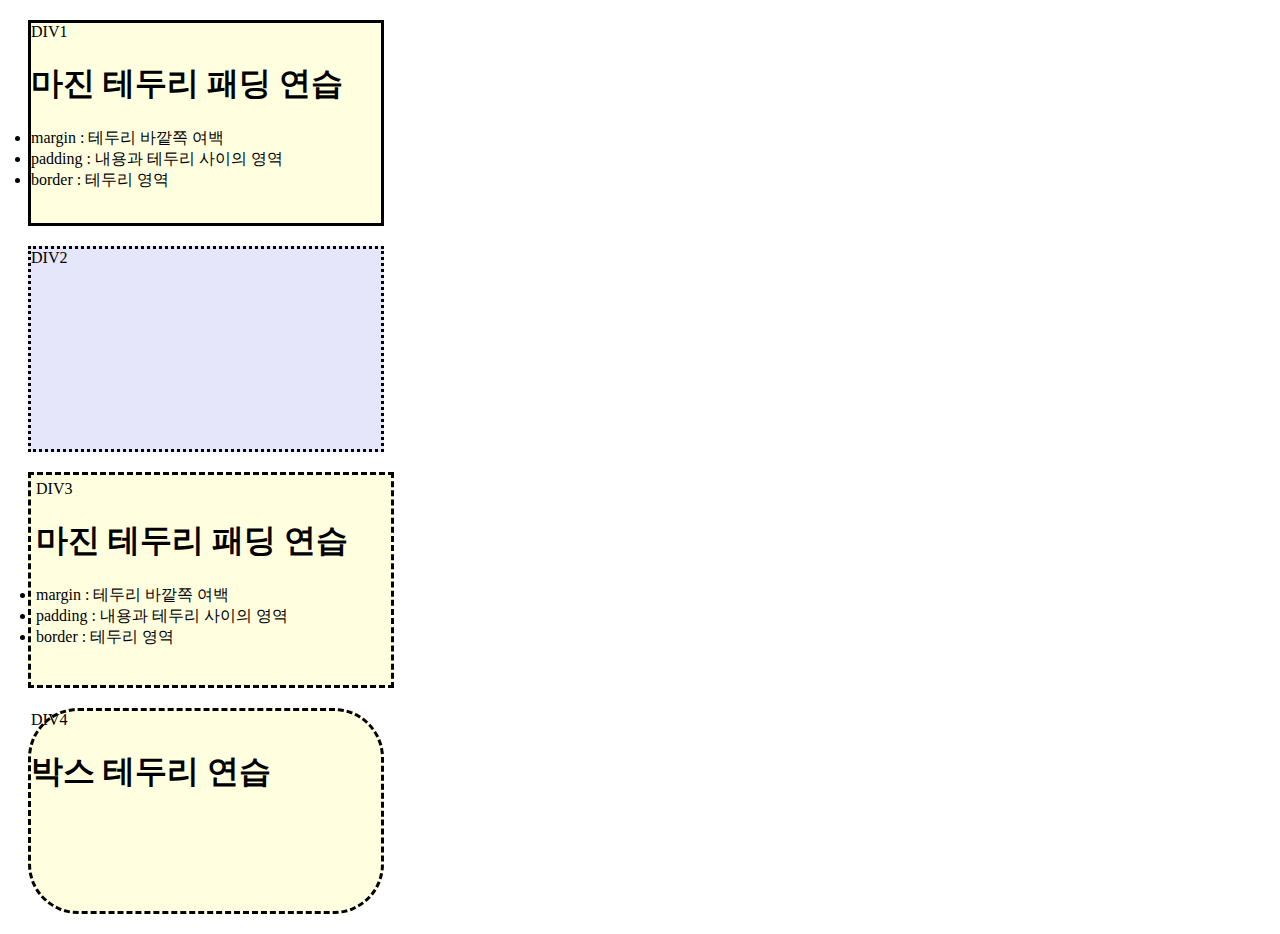
==== index.html @ e792fb4b "Add files via upload" ====
<!DOCTYPE html> 
<html lang="en"> 
<head> 
    <meta charset="UTF-8"> 
    <title>Document</title>
    <style>
        div{
            background-color: lightyellow;
            width: 350px;
            height: 200px; 
            border: 3px solid #000000;
            margin: 20px;
            /*padding: 30px*/

        }
    </style> 
</head> 
<body> 
    <div>DIV1
        <h1>마진 테두리 패딩 연습</h1> 
        <li>margin : 테두리 바깥쪽 여백</li> 
        <li>padding : 내용과 테두리 사이의 영역</li> 
        <li>border : 테두리 영역</li>
    </div>  
    <div style="background-color: lavender; border-style: dotted;">DIV2
    </div>
    <div style="padding:5px; margin:20px; border-style:dashed;">DIV3<br> 
        <h1>마진 테두리 패딩 연습</h1> 
        <li>margin : 테두리 바깥쪽 여백</li> 
        <li>padding : 내용과 테두리 사이의 영역</li> 
        <li>border : 테두리 영역</li> 
    </div> 
    <div style="border-radius:50px; border-style: dashed;">DIV4<br> 
        <h1>박스 테두리 연습</h1> 
    </div>
</body> 
</html>
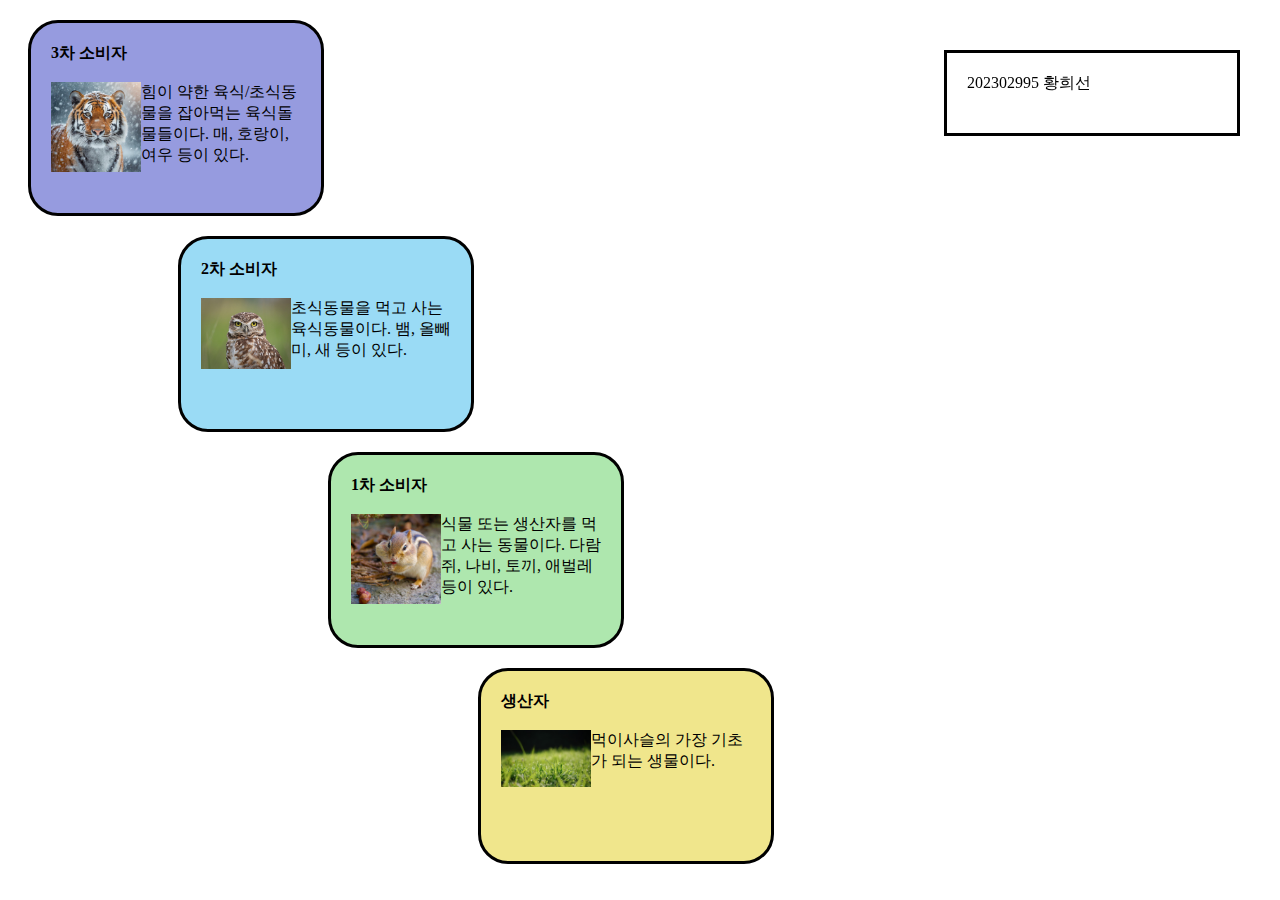
==== commit 97d0a4da: "Add files via upload" ====
--- a/index.html
+++ b/index.html
@@ -2,36 +2,44 @@
 <html lang="en"> 
 <head> 
     <meta charset="UTF-8"> 
-    <title>Document</title>
+    <title>먹이사슬 피라미드</title>
     <style>
         div{
-            background-color: lightyellow;
-            width: 350px;
-            height: 200px; 
+            width: 250px;
+            height: 150px; 
             border: 3px solid #000000;
             margin: 20px;
-            /*padding: 30px*/
-
+            padding: 20px;
         }
-    </style> 
-</head> 
-<body> 
-    <div>DIV1
-        <h1>마진 테두리 패딩 연습</h1> 
-        <li>margin : 테두리 바깥쪽 여백</li> 
-        <li>padding : 내용과 테두리 사이의 영역</li> 
-        <li>border : 테두리 영역</li>
-    </div>  
-    <div style="background-color: lavender; border-style: dotted;">DIV2
+        #number{
+            position:fixed;
+            top:30px;
+            right:20px;
+            height:40px;
+        }
+    </style>
+</head>
+<body>
+    <div style="background-color: rgb(150, 155, 223); border-radius: 30px;">
+        <b>3차 소비자</b><br><br>
+        <img src="호랑이.jpeg" width="90px" style="float:left">
+        힘이 약한 육식/초식동물을 잡아먹는 육식돌물들이다. 매, 호랑이, 여우 등이 있다.
+       
     </div>
-    <div style="padding:5px; margin:20px; border-style:dashed;">DIV3<br> 
-        <h1>마진 테두리 패딩 연습</h1> 
-        <li>margin : 테두리 바깥쪽 여백</li> 
-        <li>padding : 내용과 테두리 사이의 영역</li> 
-        <li>border : 테두리 영역</li> 
-    </div> 
-    <div style="border-radius:50px; border-style: dashed;">DIV4<br> 
-        <h1>박스 테두리 연습</h1> 
+    <div style="background-color: rgb(154, 219, 245); border-radius: 30px;  position: relative; left:150px; ">
+        <b>2차 소비자</b><br><br>
+        <img src="올빼미.jpeg" width="90px" style="float:left">
+        초식동물을 먹고 사는 육식동물이다. 뱀, 올빼미, 새 등이 있다.
+    </div>    
+    <div style="background-color: rgb(174, 231, 174); border-radius: 30px; position: relative; left:300px;">
+        <b>1차 소비자</b><br><br>
+        <img src="다람쥐.jpeg" width="90px" style="float:left">
+        식물 또는 생산자를 먹고 사는 동물이다. 다람쥐, 나비, 토끼, 애벌레 등이 있다.
     </div>
-</body> 
-</html>+    <div style="background-color: khaki; border-radius: 30px; position: relative; left:450px;">
+        <b>생산자</b><br><br>
+        <img src="풀.jpeg" width="90px" style="float:left">
+        먹이사슬의 가장 기초가 되는 생물이다.
+    </div>
+    <div id="number">202302995 황희선</div>
+</body>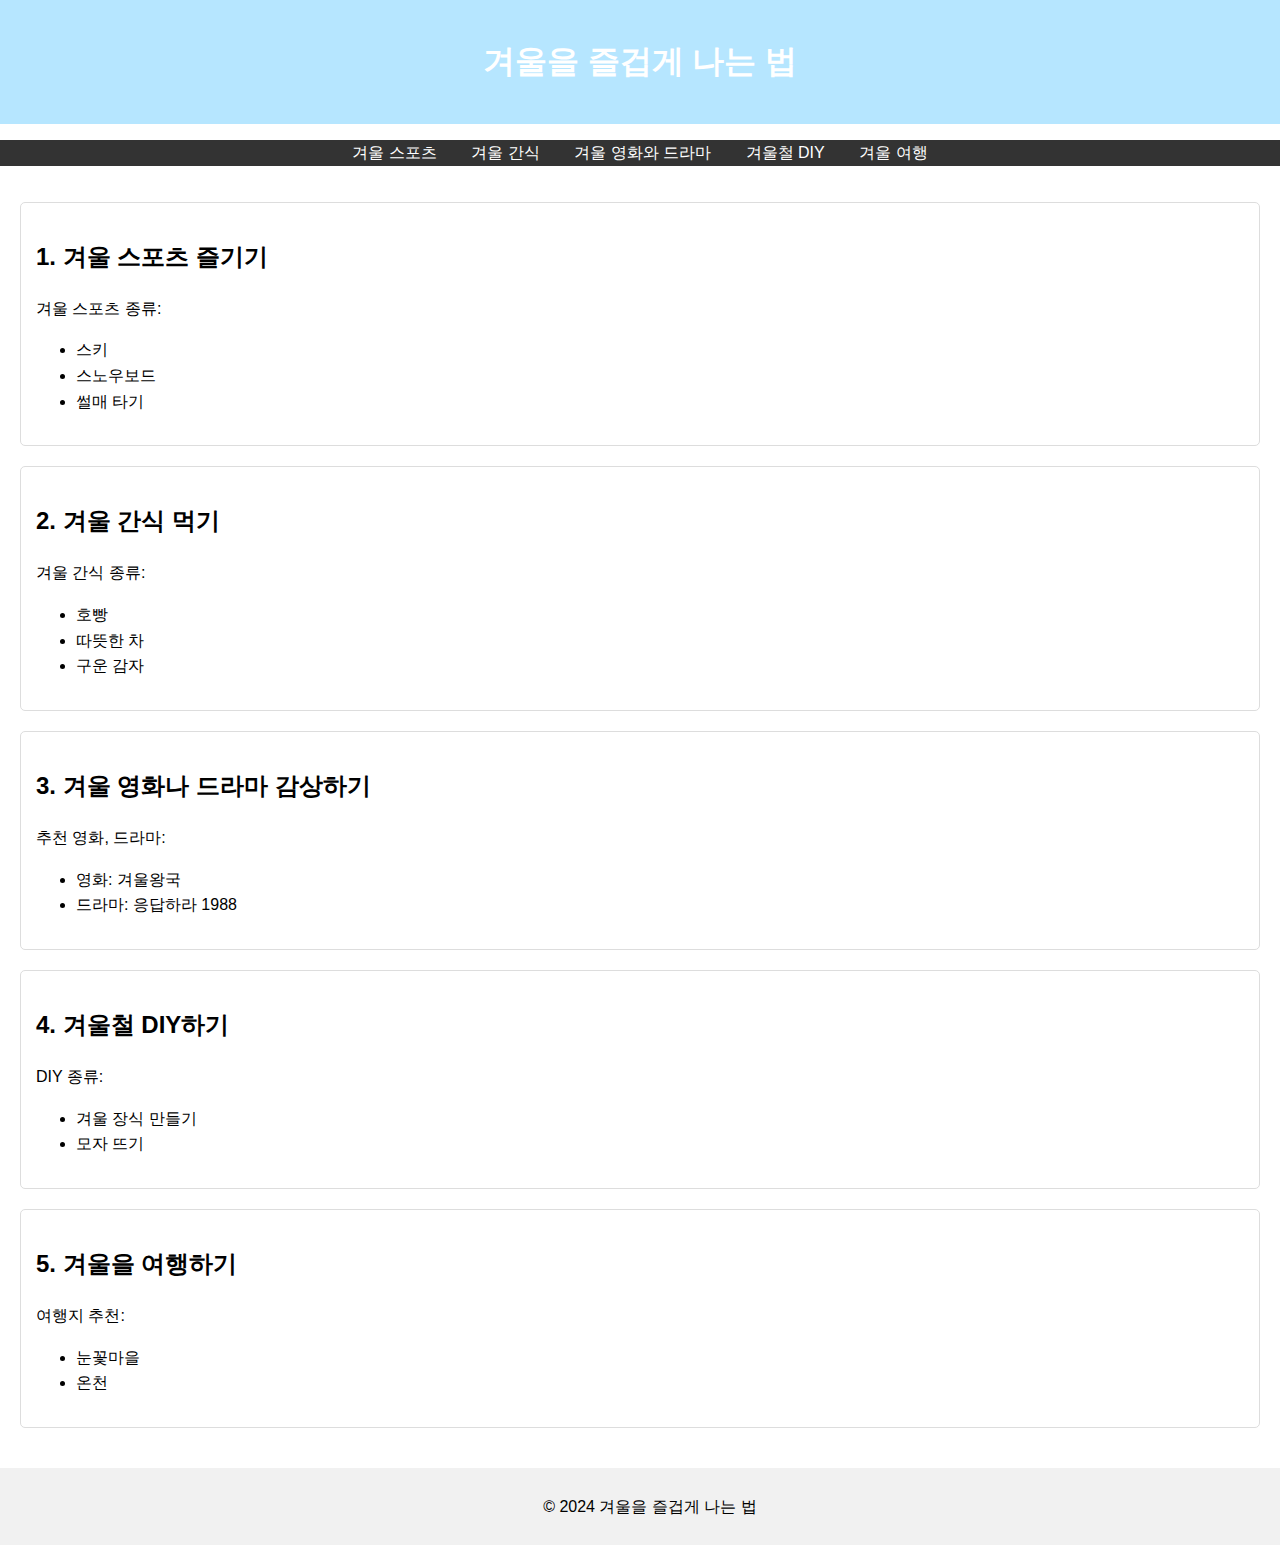
==== commit b2101a03: "Add files via upload" ====
--- a/index.html
+++ b/index.html
@@ -1,45 +1,71 @@
-<!DOCTYPE html> 
-<html lang="en"> 
-<head> 
-    <meta charset="UTF-8"> 
-    <title>먹이사슬 피라미드</title>
-    <style>
-        div{
-            width: 250px;
-            height: 150px; 
-            border: 3px solid #000000;
-            margin: 20px;
-            padding: 20px;
-        }
-        #number{
-            position:fixed;
-            top:30px;
-            right:20px;
-            height:40px;
-        }
-    </style>
+<!DOCTYPE html>
+<html lang="en">
+<head>
+    <meta charset="UTF-8">
+    <meta name="viewport" content="width=device-width, initial-scale=1.0">
+    <title>겨울을 즐겁게 나는 법</title>
+    <link rel="stylesheet" href="style.css">
 </head>
 <body>
-    <div style="background-color: rgb(150, 155, 223); border-radius: 30px;">
-        <b>3차 소비자</b><br><br>
-        <img src="호랑이.jpeg" width="90px" style="float:left">
-        힘이 약한 육식/초식동물을 잡아먹는 육식돌물들이다. 매, 호랑이, 여우 등이 있다.
-       
-    </div>
-    <div style="background-color: rgb(154, 219, 245); border-radius: 30px;  position: relative; left:150px; ">
-        <b>2차 소비자</b><br><br>
-        <img src="올빼미.jpeg" width="90px" style="float:left">
-        초식동물을 먹고 사는 육식동물이다. 뱀, 올빼미, 새 등이 있다.
-    </div>    
-    <div style="background-color: rgb(174, 231, 174); border-radius: 30px; position: relative; left:300px;">
-        <b>1차 소비자</b><br><br>
-        <img src="다람쥐.jpeg" width="90px" style="float:left">
-        식물 또는 생산자를 먹고 사는 동물이다. 다람쥐, 나비, 토끼, 애벌레 등이 있다.
-    </div>
-    <div style="background-color: khaki; border-radius: 30px; position: relative; left:450px;">
-        <b>생산자</b><br><br>
-        <img src="풀.jpeg" width="90px" style="float:left">
-        먹이사슬의 가장 기초가 되는 생물이다.
-    </div>
-    <div id="number">202302995 황희선</div>
-</body>+    <header>
+        <h1>겨울을 즐겁게 나는 법</h1>
+    </header>
+    <nav>
+        <ul>
+            <li><a href="#sports">겨울 스포츠</a></li>
+            <li><a href="#snacks">겨울 간식</a></li>
+            <li><a href="#movies">겨울 영화와 드라마</a></li>
+            <li><a href="#diy">겨울철 DIY</a></li>
+            <li><a href="#travel">겨울 여행</a></li>
+        </ul>
+    </nav>
+    <main>
+        <section id="sports">
+            <h2>1. 겨울 스포츠 즐기기</h2>
+            <p>겨울 스포츠 종류:</p>
+            <ul>
+                <li>스키</li>
+                <li>스노우보드</li>
+                <li>썰매 타기</li>
+            </ul>
+            <!--article추가 목록별로-->
+        </section>
+        <section id="snacks">
+            <h2>2. 겨울 간식 먹기</h2>
+            <p>겨울 간식 종류:</p>
+            <ul>
+                <li>호빵</li>
+                <li>따뜻한 차</li>
+                <li>구운 감자</li>
+            </ul>
+        </section>
+        <section id="movies">
+            <h2>3. 겨울 영화나 드라마 감상하기</h2>
+            <p>추천 영화, 드라마:</p>
+            <ul>
+                <li>영화: 겨울왕국</li>
+                <li>드라마: 응답하라 1988</li>
+            </ul>
+        </section>
+        <section id="diy">
+            <h2>4. 겨울철 DIY하기</h2>
+            <p>DIY 종류:</p>
+            <ul>
+                <li>겨울 장식 만들기</li>
+                <li>모자 뜨기</li>
+            </ul>
+        </section>
+        <section id="travel">
+            <h2>5. 겨울을 여행하기</h2>
+            <p>여행지 추천:</p>
+            <ul>
+                <li>눈꽃마을</li>
+                <li>온천</li>
+            </ul>
+        </section>
+    </main>
+    <footer>
+        <p>© 2024 겨울을 즐겁게 나는 법</p>
+    </footer>
+</body>
+</html>--- a/style.css
+++ b/style.css
@@ -0,0 +1,54 @@
+body {
+    font-family: Arial, sans-serif;
+    line-height: 1.6;
+    margin: 0;
+    padding: 0;
+}
+
+header {
+    background-color: #b6e6ff;
+    color: white;
+    padding: 15px;
+    text-align: center;
+}
+
+nav {
+    background: #333;
+    color: white;
+    text-align: center;
+}
+
+nav ul {
+    list-style: none;
+    padding: 0;
+}
+
+nav ul li {
+    display: inline;
+    margin: 0 15px;
+}
+
+nav ul li a {
+    color: white;
+    text-decoration: none;
+}
+
+main {
+    padding: 20px;
+}
+
+section {
+    margin-bottom: 20px;
+    border: 1px solid #ddd;
+    padding: 15px;
+    border-radius: 5px;
+}
+
+footer {
+    text-align: center;
+    padding: 10px;
+    background-color: #f1f1f1;
+    position: relative;
+    bottom: 0;
+    width: 100%;
+}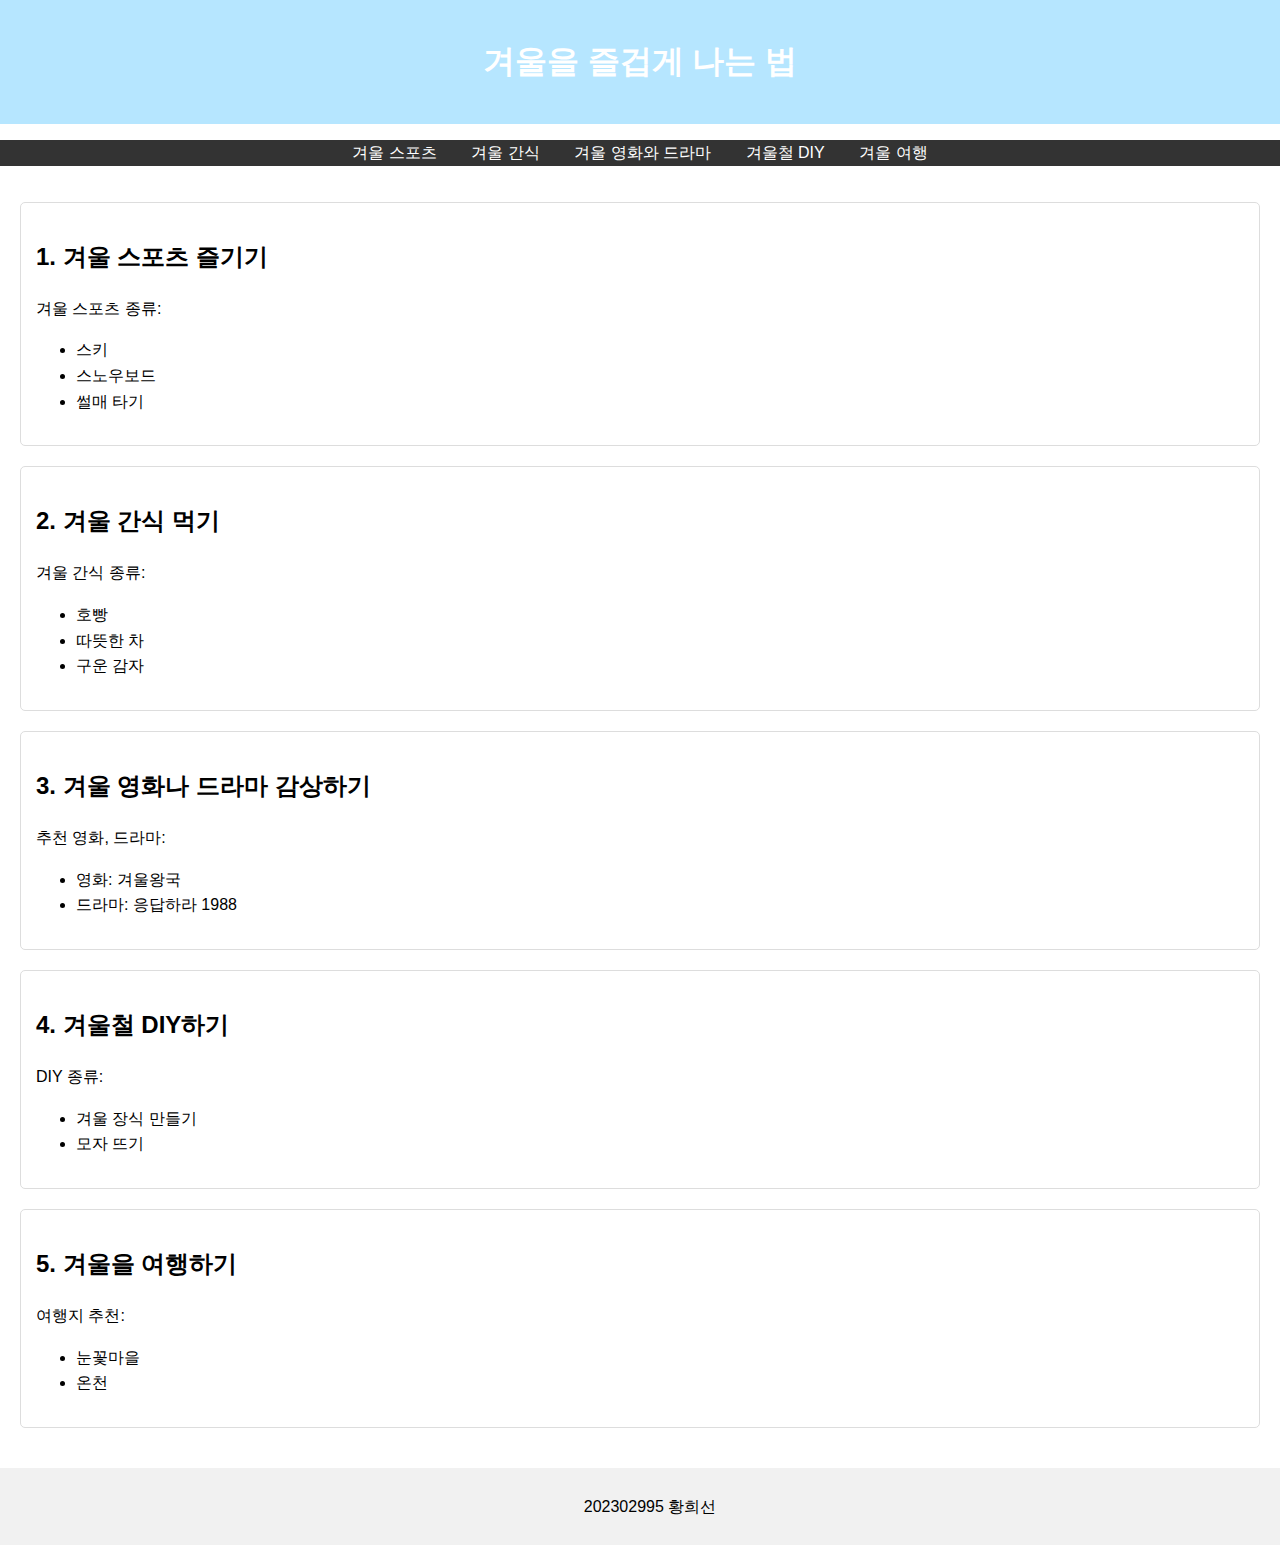
==== commit d03a56b8: "Update index.html" ====
--- a/index.html
+++ b/index.html
@@ -65,7 +65,7 @@
         </section>
     </main>
     <footer>
-        <p>© 2024 겨울을 즐겁게 나는 법</p>
+        <p>202302995 황희선</p>
     </footer>
 </body>
-</html>+</html>
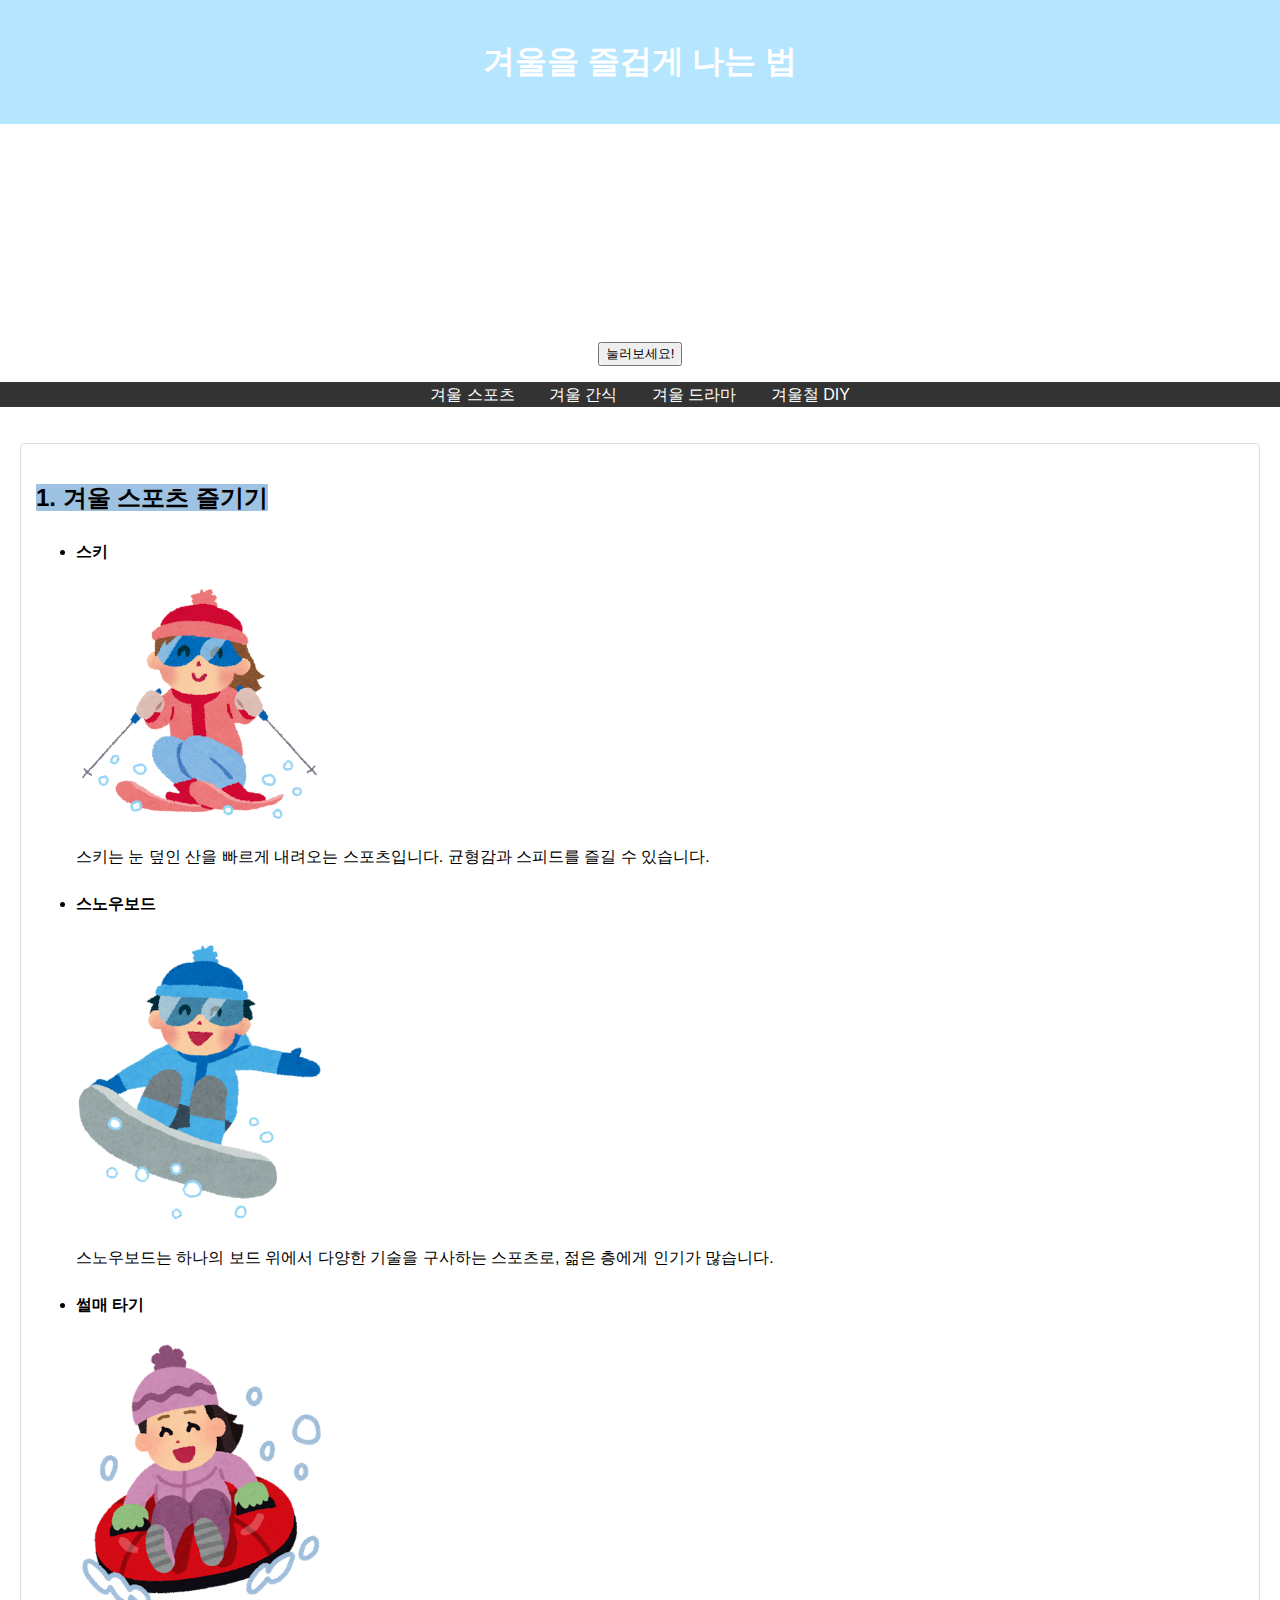
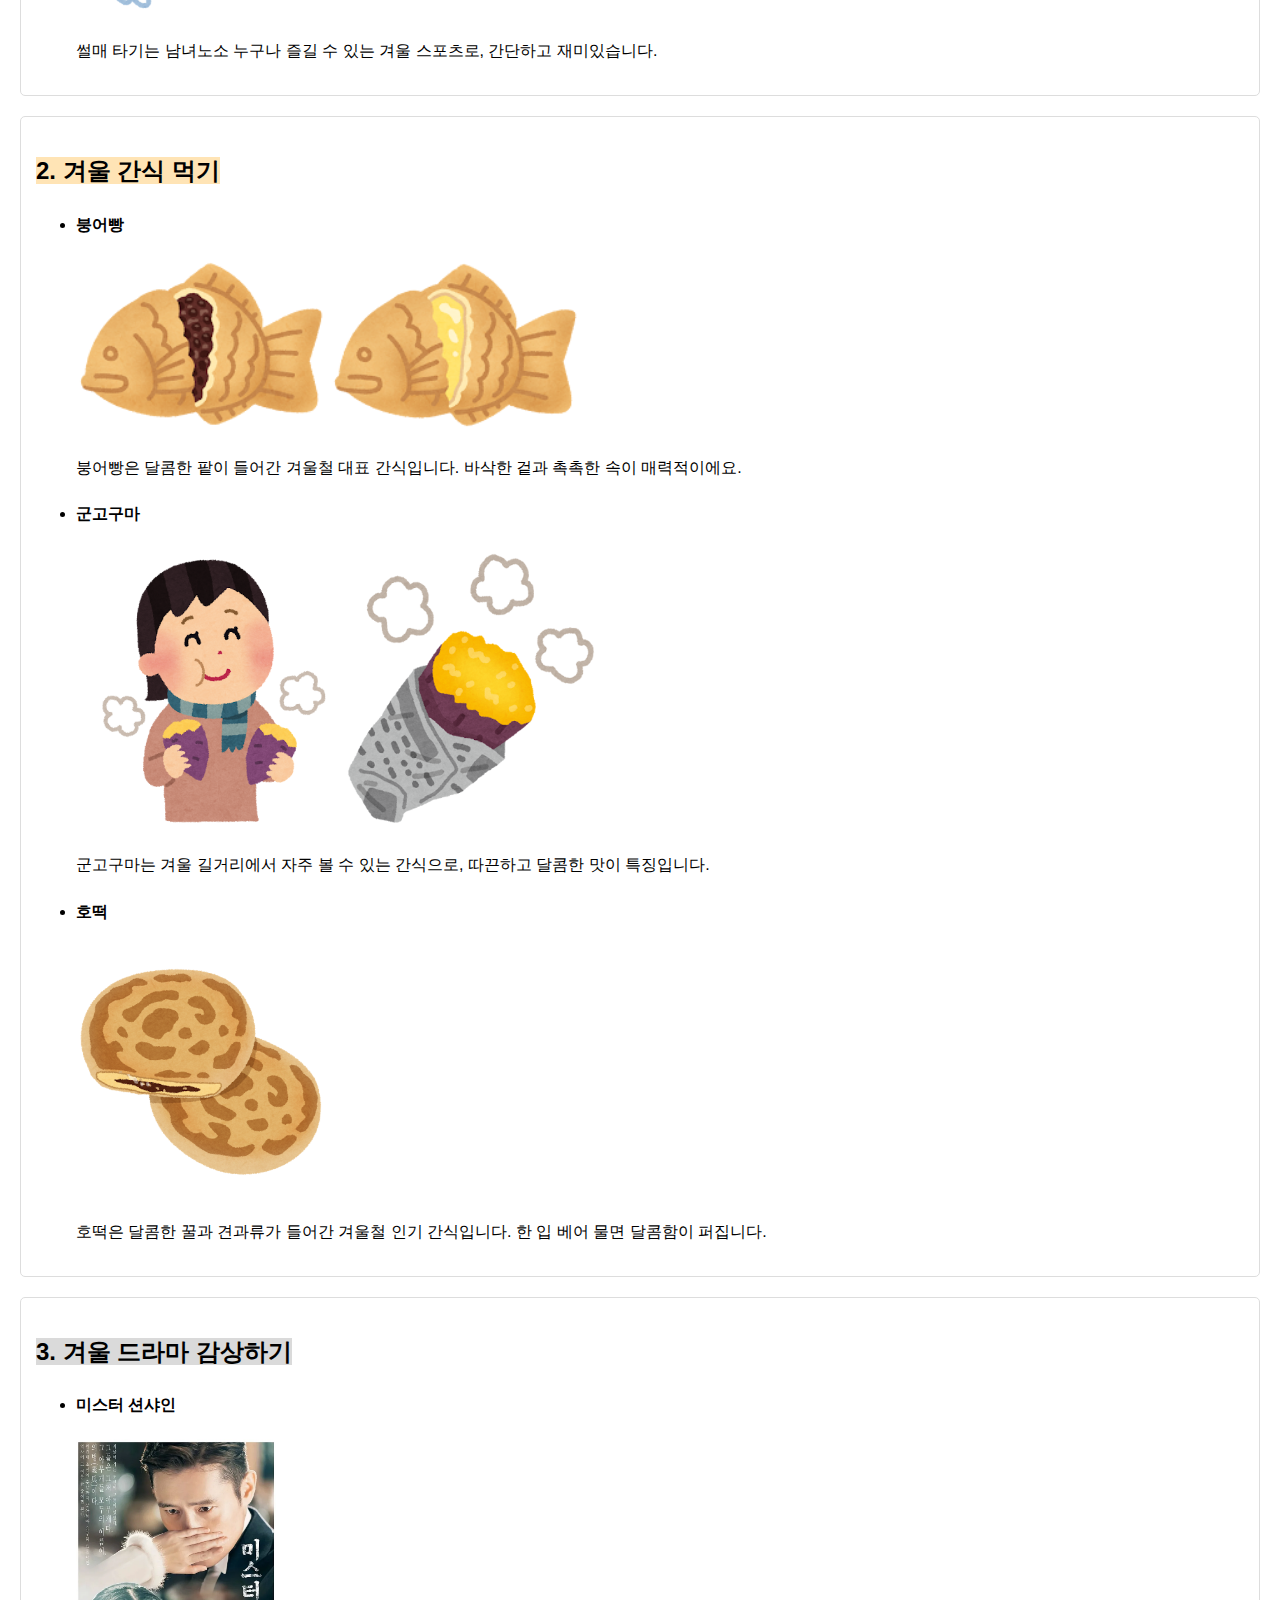
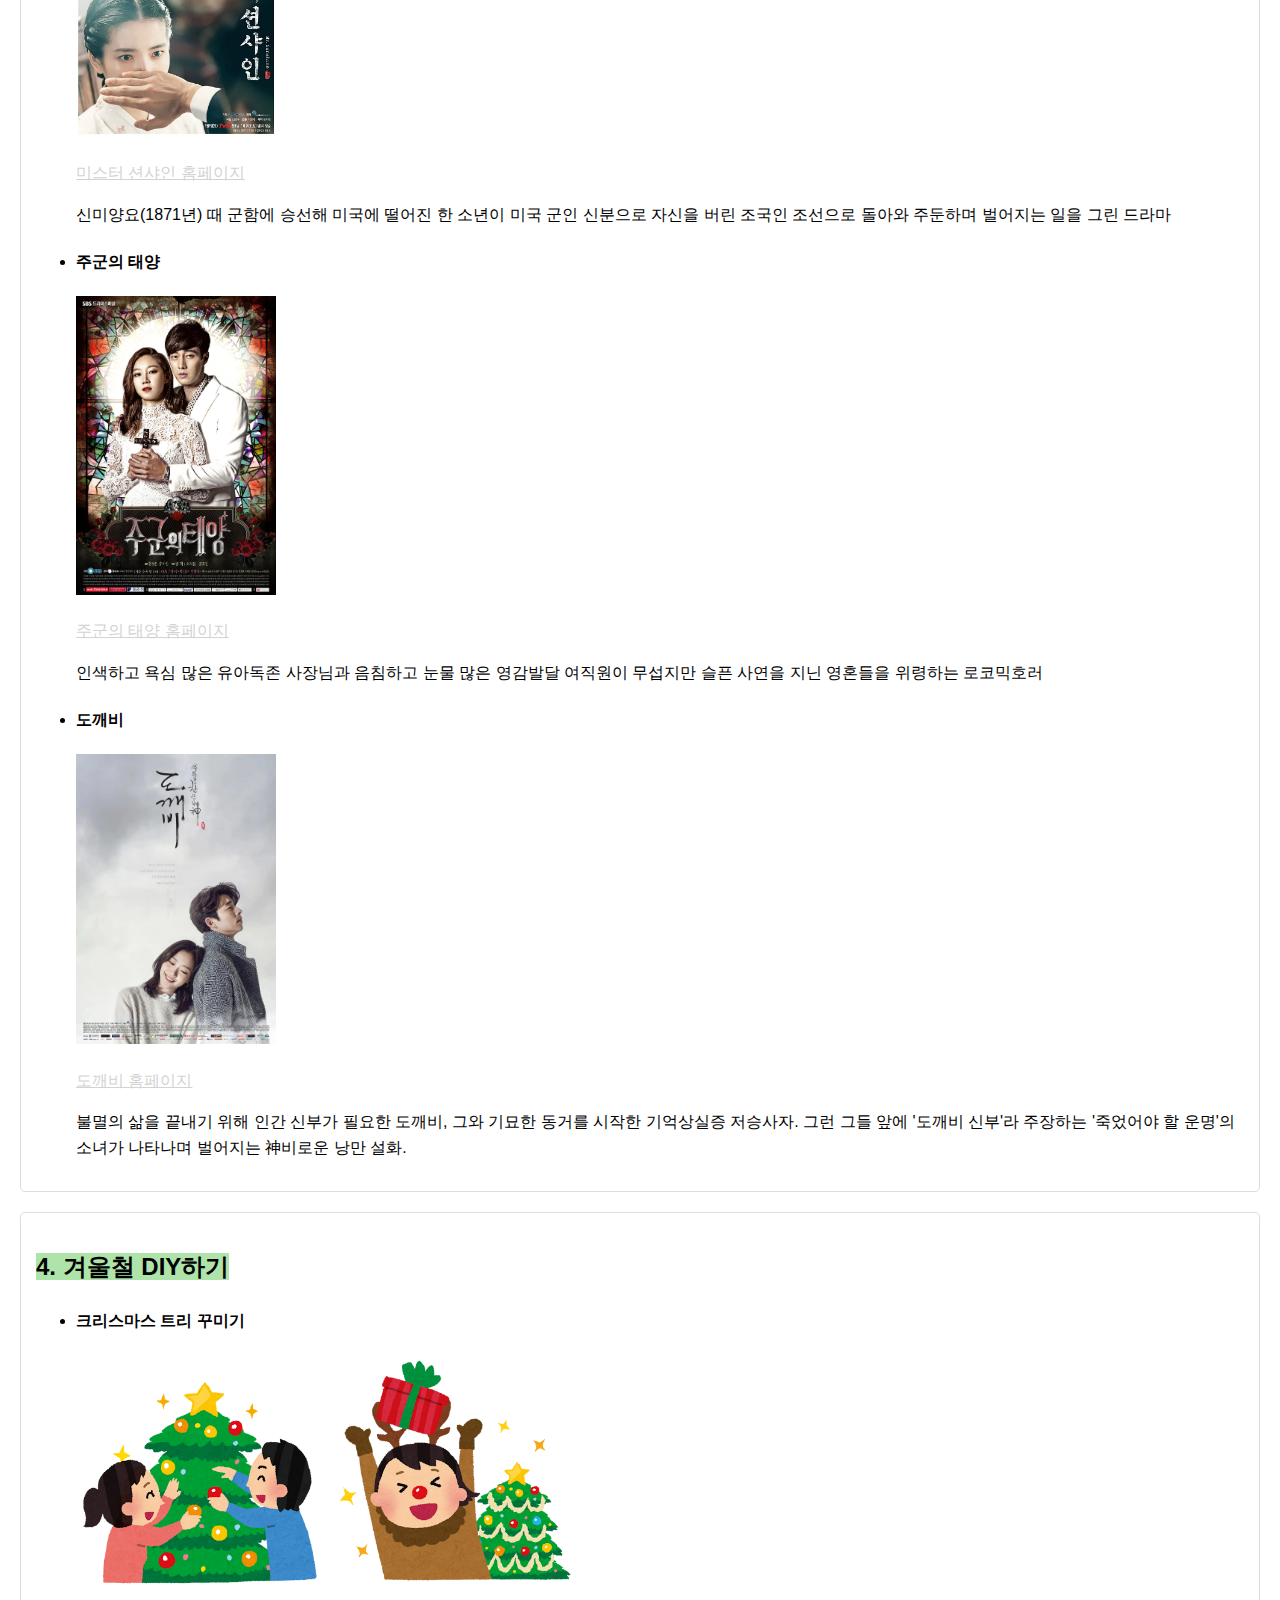
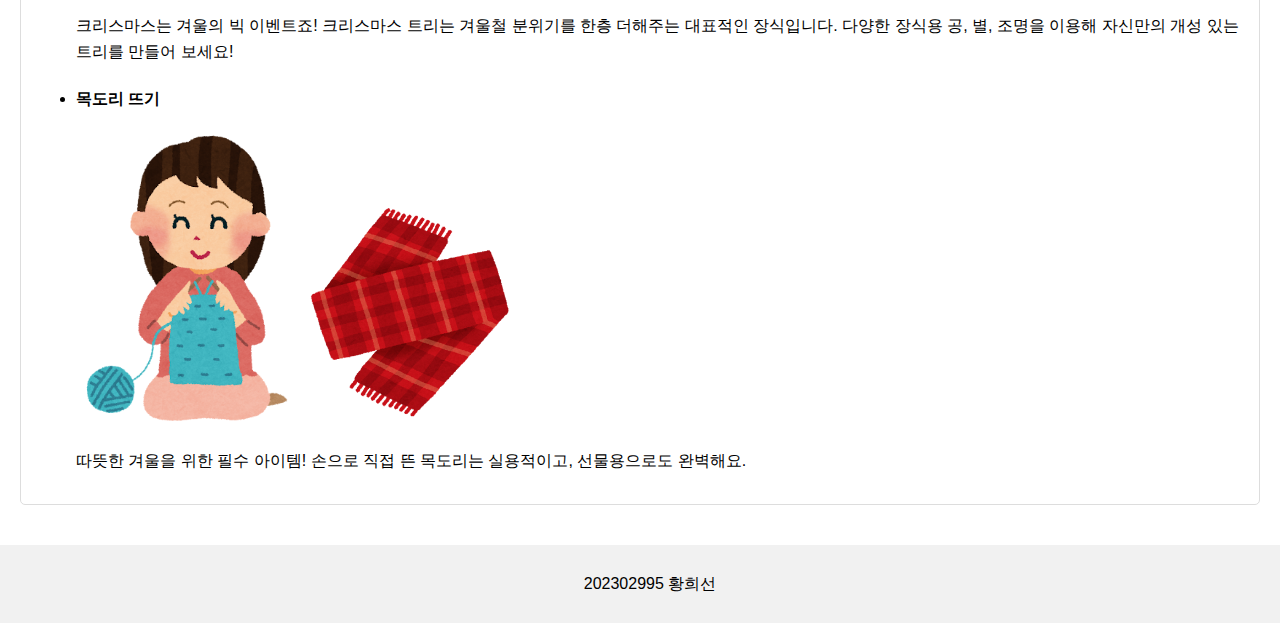
==== commit b40efab5: "Update and rename 웹페이지만들기.html to index.html" ====
--- a/index.html
+++ b/index.html
@@ -5,62 +5,140 @@
     <meta name="viewport" content="width=device-width, initial-scale=1.0">
     <title>겨울을 즐겁게 나는 법</title>
     <link rel="stylesheet" href="style.css">
+    <script>
+        function ool() {
+            alert("메롱!");
+        }
+    </script>
 </head>
 <body>
     <header>
         <h1>겨울을 즐겁게 나는 법</h1>
-    </header>
-    <nav>
+    </header><br>
+    <div id="videoo">
+        <iframe 
+            width="300" 
+            height="170" 
+            src="https://www.youtube.com/embed/lrE8fWHHyW4?autoplay=1"
+            frameborder="0" 
+            allow="accelerometer; autoplay; clipboard-write; encrypted-media; gyroscope; picture-in-picture" 
+            allowfullscreen>
+        </iframe>
+    </div>
+    <div id="button_0">
+        <button onclick="ool()">눌러보세요!</button>
+    </div>
+    <nav id="firstnav">
         <ul>
             <li><a href="#sports">겨울 스포츠</a></li>
             <li><a href="#snacks">겨울 간식</a></li>
-            <li><a href="#movies">겨울 영화와 드라마</a></li>
-            <li><a href="#diy">겨울철 DIY</a></li>
-            <li><a href="#travel">겨울 여행</a></li>
+            <li><a href="#movies">겨울 드라마</a></li>
+            <li><a href="#DIY">겨울철 DIY</a></li>
         </ul>
     </nav>
-    <main>
+    <main id="content">
         <section id="sports">
-            <h2>1. 겨울 스포츠 즐기기</h2>
-            <p>겨울 스포츠 종류:</p>
+            <h2><mark style="background-color: rgb(158, 194, 226);">1. 겨울 스포츠 즐기기</mark></h2>
             <ul>
-                <li>스키</li>
-                <li>스노우보드</li>
-                <li>썰매 타기</li>
+                <li>
+                    <article>
+                    <h4>스키</h4>
+                    <img src="ski_woman.png" width="250">
+                    <p>스키는 눈 덮인 산을 빠르게 내려오는 스포츠입니다. 균형감과 스피드를 즐길 수 있습니다.</p>
+                    </article>
+                </li>
+                <li>
+                    <article>
+                    <h4>스노우보드</h4>
+                    <img src="snowboard_man.png" width="250">
+                    <p>스노우보드는 하나의 보드 위에서 다양한 기술을 구사하는 스포츠로, 젊은 층에게 인기가 많습니다.</p>
+                    </article>
+                </li>
+                <li>
+                    <article>
+                    <h4>썰매 타기</h4>
+                    <img src="snow_tube_woman.png" width="250">
+                    <p>썰매 타기는 남녀노소 누구나 즐길 수 있는 겨울 스포츠로, 간단하고 재미있습니다.</p>
+                    </article>
+                </li>
             </ul>
-            <!--article추가 목록별로-->
         </section>
         <section id="snacks">
-            <h2>2. 겨울 간식 먹기</h2>
-            <p>겨울 간식 종류:</p>
+            <h2><mark style="background-color: moccasin;">2. 겨울 간식 먹기</mark></h2>
             <ul>
-                <li>호빵</li>
-                <li>따뜻한 차</li>
-                <li>구운 감자</li>
+                <li>
+                    <article>
+                    <h4>붕어빵</h4>
+                    <img src="팥빵.png" width="250">
+                    <img src="슈크림.png" width="250">
+                    <p>붕어빵은 달콤한 팥이 들어간 겨울철 대표 간식입니다. 바삭한 겉과 촉촉한 속이 매력적이에요.</p>
+                    </article>
+                </li>
+                <li>
+                    <article>
+                    <h4>군고구마</h4>
+                    <img src="goguma_girl.png" height="280">
+                    <img src="goguma.png" height="280">
+                    <p>군고구마는 겨울 길거리에서 자주 볼 수 있는 간식으로, 따끈하고 달콤한 맛이 특징입니다.</p>
+                    </article>
+                </li>
+                <li>
+                    <article>
+                    <h4>호떡</h4>
+                    <img src="호떡.png" width="250">
+                    <p>호떡은 달콤한 꿀과 견과류가 들어간 겨울철 인기 간식입니다. 한 입 베어 물면 달콤함이 퍼집니다.</p>
+                    </article>
+                </li>
             </ul>
         </section>
         <section id="movies">
-            <h2>3. 겨울 영화나 드라마 감상하기</h2>
-            <p>추천 영화, 드라마:</p>
+            <h2><mark style="background-color: rgb(218, 218, 218);">3. 겨울 드라마 감상하기</mark></h2>
             <ul>
-                <li>영화: 겨울왕국</li>
-                <li>드라마: 응답하라 1988</li>
+                <li>
+                    <article>
+                    <h4>미스터 션샤인</h4>
+                    <img src="미션.webp" width="200">
+                    <p><a href="https://tvn.cjenm.com/ko/mrsunshine/" style="color: lightgrey;">미스터 션샤인 홈페이지</a></p>
+                    <p>신미양요(1871년) 때 군함에 승선해 미국에 떨어진 한 소년이 미국 군인 신분으로 자신을 버린 조국인 조선으로 돌아와 주둔하며 벌어지는 일을 그린 드라마</p>
+                    </article>
+                </li>
+                <li>
+                    <article>
+                    <h4>주군의 태양</h4>
+                    <img src="주군의 태양.webp" width="200">
+                    <p><a href="https://programs.sbs.co.kr/drama/juguntaeyang/about/52857" style="color: lightgrey;">주군의 태양 홈페이지</a></p>
+                    <p>인색하고 욕심 많은 유아독존 사장님과 음침하고 눈물 많은 영감발달 여직원이 무섭지만 슬픈 사연을 지닌 영혼들을 위령하는 로코믹호러</p>
+                    </article>
+                </li>
+                <li>
+                    <article>
+                    <h4>도깨비</h4>
+                    <img src="도깨비.webp" width="200">
+                    <p><a href="https://tvn.cjenm.com/ko/dokebi/" style="color: lightgrey;">도깨비 홈페이지</a></p>
+                    <p>불멸의 삶을 끝내기 위해 인간 신부가 필요한 도깨비, 그와 기묘한 동거를 시작한 기억상실증 저승사자. 그런 그들 앞에 '도깨비 신부'라 주장하는 '죽었어야 할 운명'의 소녀가 나타나며 벌어지는 神비로운 낭만 설화.</p>
+                    </article>
+                </li>
             </ul>
         </section>
-        <section id="diy">
-            <h2>4. 겨울철 DIY하기</h2>
-            <p>DIY 종류:</p>
+        <section id="DIY">
+            <h2><mark style="background-color: rgb(174, 228, 170);">4. 겨울철 DIY하기</mark></h2>
             <ul>
-                <li>겨울 장식 만들기</li>
-                <li>모자 뜨기</li>
-            </ul>
-        </section>
-        <section id="travel">
-            <h2>5. 겨울을 여행하기</h2>
-            <p>여행지 추천:</p>
-            <ul>
-                <li>눈꽃마을</li>
-                <li>온천</li>
+                <li>
+                    <article>
+                    <h4>크리스마스 트리 꾸미기</h4>
+                    <img src="tree_1.png" width="250">
+                    <img src="tree_2.png" width="250">
+                    <p>크리스마스는 겨울의 빅 이벤트죠! 크리스마스 트리는 겨울철 분위기를 한층 더해주는 대표적인 장식입니다. 다양한 장식용 공, 별, 조명을 이용해 자신만의 개성 있는 트리를 만들어 보세요!</p>
+                    </article>
+                </li>
+                <li>
+                    <article>
+                    <h4>목도리 뜨기</h4>
+                    <img src="뜨개질.png" width="220">
+                    <img src="뜨개질_1.png" width="220">
+                    <p>따뜻한 겨울을 위한 필수 아이템! 손으로 직접 뜬 목도리는 실용적이고, 선물용으로도 완벽해요.</p>
+                    </article>
+                </li>
             </ul>
         </section>
     </main>
--- a/style.css
+++ b/style.css
@@ -12,23 +12,23 @@
     text-align: center;
 }
 
-nav {
+#firstnav {
     background: #333;
     color: white;
     text-align: center;
 }
 
-nav ul {
+#firstnav ul {
     list-style: none;
     padding: 0;
 }
 
-nav ul li {
+#firstnav ul li {
     display: inline;
     margin: 0 15px;
 }
 
-nav ul li a {
+#firstnav ul li a {
     color: white;
     text-decoration: none;
 }
@@ -51,4 +51,15 @@
     position: relative;
     bottom: 0;
     width: 100%;
-}+}
+
+#videoo {
+    display: flex;
+    justify-content: center;
+    align-items: center;
+
+}    
+#button_0 {
+    text-align: center; 
+    margin-top: 20px; 
+}
